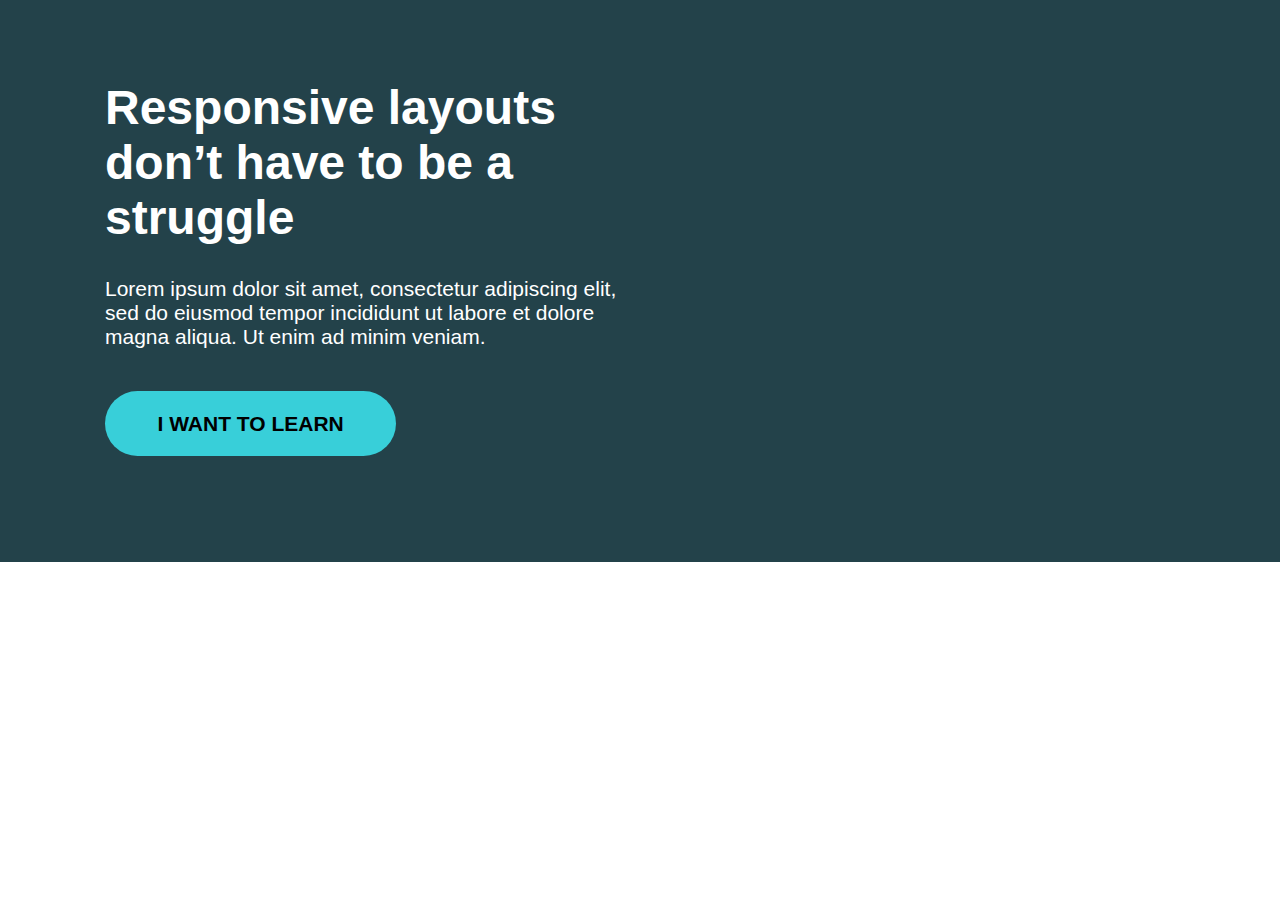
==== challenge03/index.html @ c185456d "challenge-3 / solution" ====
<!DOCTYPE html>
<html lang="en">
  <head>
    <meta charset="UTF-8" />
    <meta name="viewport" content="width=device-width, initial-scale=1.0" />
    <title>Challenge 3</title>

    <link rel="stylesheet" href="style.css" />
  </head>
  <body>
    <article>
      <header class="header">
        <div class="content">
          <h1 class="title">Responsive layouts don’t have to be a struggle</h1>
          <p class="description">
            Lorem ipsum dolor sit amet, consectetur adipiscing elit, sed do
            eiusmod tempor incididunt ut labore et dolore magna aliqua. Ut enim
            ad minim veniam.
          </p>
        </div>
        <a class="action-link">I want to learn</a>
      </header>
    </article>
  </body>
</html>
---- challenge03/style.css ----
* {
  box-sizing: border-box;
}

body {
  margin: 0;
  font-family: Roboto, sans-serif;
  font-size: 21px;
  font-style: normal;
}

.header {
  background: #23424a;
  padding: 5rem 5em 6em 5em;
}

.content {
  width: 50%;
  color: white;
}

.title {
  margin: unset;
  font-size: 48px;
}

.description {
  margin-bottom: 3em;
  margin-top: 1.5em;
}

.action-link {
  background: #38cfd9;
  border-radius: 5em;
  color: black;
  font-weight: bold;
  padding: 1em 2.5em;
  text-transform: uppercase;
}
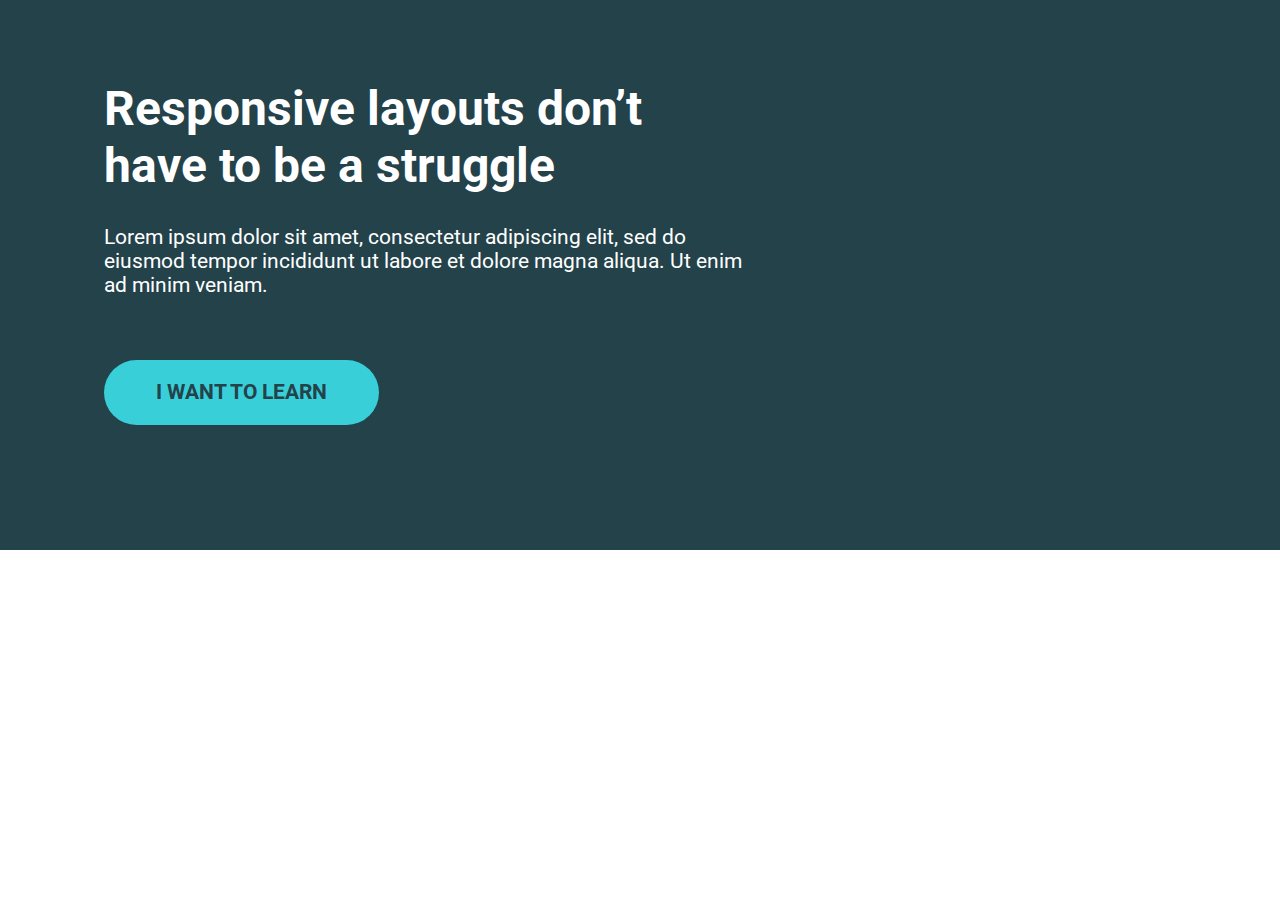
==== commit c6de3955: "challenge-3 / improvements" ====
--- a/challenge03/index.html
+++ b/challenge03/index.html
@@ -4,21 +4,24 @@
     <meta charset="UTF-8" />
     <meta name="viewport" content="width=device-width, initial-scale=1.0" />
     <title>Challenge 3</title>
-
+    <link
+      href="https://fonts.googleapis.com/css2?family=Roboto:wght@400;700;900&display=swap"
+      rel="stylesheet"
+    />
     <link rel="stylesheet" href="style.css" />
   </head>
   <body>
     <article>
-      <header class="header">
-        <div class="content">
-          <h1 class="title">Responsive layouts don’t have to be a struggle</h1>
-          <p class="description">
+      <header class="hero">
+        <div class="container">
+          <h1>Responsive layouts don’t have to be a struggle</h1>
+          <p>
             Lorem ipsum dolor sit amet, consectetur adipiscing elit, sed do
             eiusmod tempor incididunt ut labore et dolore magna aliqua. Ut enim
             ad minim veniam.
           </p>
+          <a class="action-link" href="#">I want to learn</a>
         </div>
-        <a class="action-link">I want to learn</a>
       </header>
     </article>
   </body>
--- a/challenge03/style.css
+++ b/challenge03/style.css
@@ -3,28 +3,30 @@
 }
 
 body {
+  font-family: 'Roboto', sans-serif;
+  font-size: 1.3rem;
+  font-style: normal;
   margin: 0;
-  font-family: Roboto, sans-serif;
-  font-size: 21px;
-  font-style: normal;
 }
 
-.header {
+.hero {
   background: #23424a;
   padding: 5rem 5em 6em 5em;
 }
 
-.content {
-  width: 50%;
+.container {
   color: white;
+  max-width: 700px;
+  width: 60%;
 }
 
-.title {
+.hero h1 {
+  font-size: 3rem;
+  font-weight: black;
   margin: unset;
-  font-size: 48px;
 }
 
-.description {
+.hero p {
   margin-bottom: 3em;
   margin-top: 1.5em;
 }
@@ -32,8 +34,16 @@
 .action-link {
   background: #38cfd9;
   border-radius: 5em;
-  color: black;
+  color: #23424A;
+  display: inline-block;
   font-weight: bold;
   padding: 1em 2.5em;
+  text-decoration: none;
   text-transform: uppercase;
+  white-space: nowrap;
 }
+
+.action-link:hover,
+.action-link:focus {
+  opacity: 0.75;
+}
